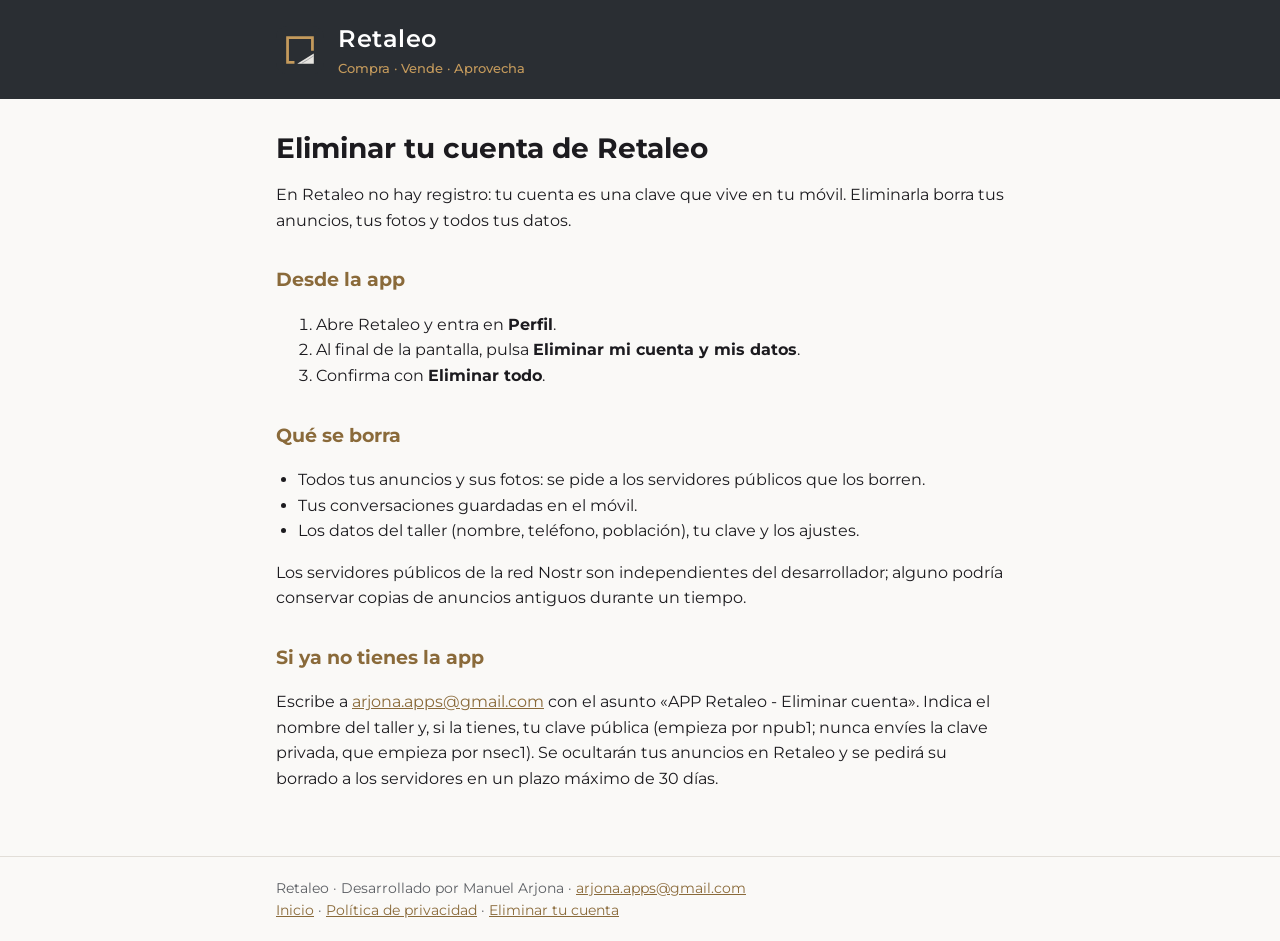
==== eliminar-cuenta.html @ c58d7cf7 "Web pública de Retaleo: inicio, política de privacidad y eliminar cuenta Co-Authored-By: Claude Opus" ====
<!doctype html>
<html lang="es">
<head>
<meta charset="utf-8">
<meta name="viewport" content="width=device-width, initial-scale=1">
<title>Eliminar tu cuenta</title>
<meta name="description" content="Cómo eliminar tu cuenta y tus datos de Retaleo.">
<link rel="icon" href="simbolo.svg" type="image/svg+xml">
<link rel="preconnect" href="https://fonts.googleapis.com">
<link rel="preconnect" href="https://fonts.gstatic.com" crossorigin>
<link href="https://fonts.googleapis.com/css2?family=Montserrat:wght@400;500;600&display=swap" rel="stylesheet">
<link rel="stylesheet" href="estilo.css">
</head>
<body>
<header><div class="cab"><img src="simbolo.svg" alt=""><div><a href="./">Retaleo</a><small>Compra · Vende · Aprovecha</small></div></div></header>
<main>
<h1>Eliminar tu cuenta de Retaleo</h1>
<p>En Retaleo no hay registro: tu cuenta es una clave que vive en tu móvil. Eliminarla borra tus anuncios, tus fotos y todos tus datos.</p>

<h2>Desde la app</h2>
<ol>
<li>Abre Retaleo y entra en <strong>Perfil</strong>.</li>
<li>Al final de la pantalla, pulsa <strong>Eliminar mi cuenta y mis datos</strong>.</li>
<li>Confirma con <strong>Eliminar todo</strong>.</li>
</ol>

<h2>Qué se borra</h2>
<ul>
<li>Todos tus anuncios y sus fotos: se pide a los servidores públicos que los borren.</li>
<li>Tus conversaciones guardadas en el móvil.</li>
<li>Los datos del taller (nombre, teléfono, población), tu clave y los ajustes.</li>
</ul>
<p>Los servidores públicos de la red Nostr son independientes del desarrollador; alguno podría conservar copias de anuncios antiguos durante un tiempo.</p>

<h2>Si ya no tienes la app</h2>
<p>Escribe a <a href="mailto:arjona.apps@gmail.com?subject=APP%20Retaleo%20-%20Eliminar%20cuenta">arjona.apps@gmail.com</a> con el asunto «APP Retaleo - Eliminar cuenta». Indica el nombre del taller y, si la tienes, tu clave pública (empieza por npub1; nunca envíes la clave privada, que empieza por nsec1). Se ocultarán tus anuncios en Retaleo y se pedirá su borrado a los servidores en un plazo máximo de 30 días.</p>
</main>
<footer><div>Retaleo · Desarrollado por Manuel Arjona · <a href="mailto:arjona.apps@gmail.com?subject=APP%20Retaleo">arjona.apps@gmail.com</a><br>
<a href="./">Inicio</a> · <a href="privacidad.html">Política de privacidad</a> · <a href="eliminar-cuenta.html">Eliminar tu cuenta</a></div></footer>
</body>
</html>
---- estilo.css ----
:root{--antracita:#2A2E33;--oro:#C49A5C;--oro-oscuro:#8A6A3A;--marmol:#E6E4E0;--fondo:#FAF9F7;--texto:#1C1B1F;--suave:#5C5F64;--borde:#E2DED8}
@media (prefers-color-scheme:dark){:root{--fondo:#17191C;--texto:#ECEAE6;--suave:#A9ABB0;--borde:#33363B;--oro-oscuro:#D9B47C}}
*{box-sizing:border-box}
body{margin:0;background:var(--fondo);color:var(--texto);font:16px/1.6 "Montserrat",system-ui,-apple-system,"Segoe UI",Roboto,sans-serif}
header{background:var(--antracita);color:#fff}
.cab{max-width:760px;margin:0 auto;padding:20px 16px;display:flex;align-items:center;gap:14px}
.cab img{width:48px;height:48px}
.cab a{color:#fff;text-decoration:none;font-size:24px;font-weight:600;letter-spacing:.5px}
.cab small{display:block;color:var(--oro);font-size:13px;font-weight:500}
main{max-width:760px;margin:0 auto;padding:24px 16px 48px}
h1{font-size:28px;line-height:1.25;margin:8px 0 4px}
h2{font-size:19px;margin:32px 0 8px;color:var(--oro-oscuro)}
p,li{color:var(--texto)}
.fecha{color:var(--suave);font-size:14px}
.nota{border-left:4px solid var(--oro);background:color-mix(in srgb,var(--oro) 12%,transparent);padding:12px 16px;border-radius:8px}
a{color:var(--oro-oscuro)}
ul{padding-left:22px}
.botones{display:flex;flex-wrap:wrap;gap:10px;margin:16px 0}
.boton{display:inline-block;background:var(--antracita);color:#fff;text-decoration:none;padding:12px 18px;border-radius:12px;font-weight:600}
.boton.claro{background:transparent;color:var(--texto);border:1.5px solid var(--borde)}
footer{border-top:1px solid var(--borde);color:var(--suave);font-size:14px}
footer div{max-width:760px;margin:0 auto;padding:20px 16px}
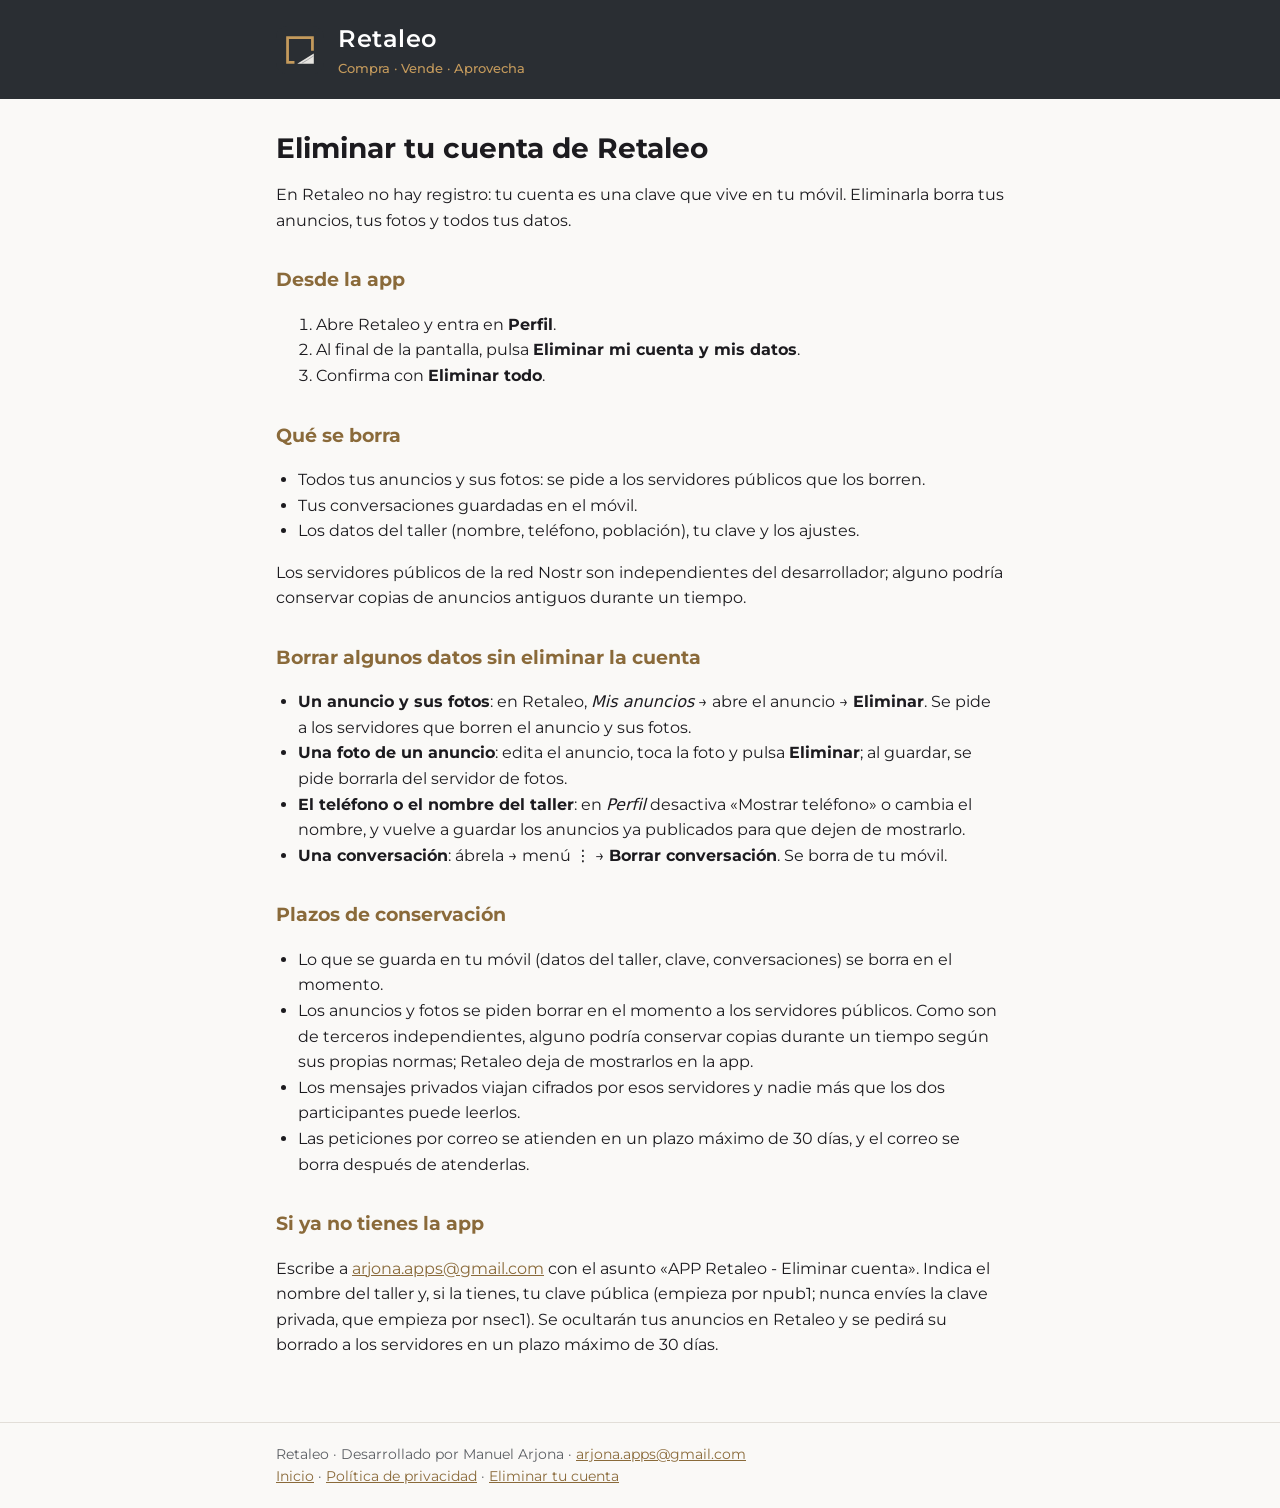
==== commit 0579c322: "Eliminar cuenta: borrar datos sin eliminar la cuenta y plazos de conservación Co-Authored-By: Claude" ====
--- a/eliminar-cuenta.html
+++ b/eliminar-cuenta.html
@@ -32,6 +32,22 @@
 </ul>
 <p>Los servidores públicos de la red Nostr son independientes del desarrollador; alguno podría conservar copias de anuncios antiguos durante un tiempo.</p>
 
+<h2 id="borrar-datos">Borrar algunos datos sin eliminar la cuenta</h2>
+<ul>
+<li><strong>Un anuncio y sus fotos</strong>: en Retaleo, <em>Mis anuncios</em> → abre el anuncio → <strong>Eliminar</strong>. Se pide a los servidores que borren el anuncio y sus fotos.</li>
+<li><strong>Una foto de un anuncio</strong>: edita el anuncio, toca la foto y pulsa <strong>Eliminar</strong>; al guardar, se pide borrarla del servidor de fotos.</li>
+<li><strong>El teléfono o el nombre del taller</strong>: en <em>Perfil</em> desactiva «Mostrar teléfono» o cambia el nombre, y vuelve a guardar los anuncios ya publicados para que dejen de mostrarlo.</li>
+<li><strong>Una conversación</strong>: ábrela → menú ⋮ → <strong>Borrar conversación</strong>. Se borra de tu móvil.</li>
+</ul>
+
+<h2>Plazos de conservación</h2>
+<ul>
+<li>Lo que se guarda en tu móvil (datos del taller, clave, conversaciones) se borra en el momento.</li>
+<li>Los anuncios y fotos se piden borrar en el momento a los servidores públicos. Como son de terceros independientes, alguno podría conservar copias durante un tiempo según sus propias normas; Retaleo deja de mostrarlos en la app.</li>
+<li>Los mensajes privados viajan cifrados por esos servidores y nadie más que los dos participantes puede leerlos.</li>
+<li>Las peticiones por correo se atienden en un plazo máximo de 30 días, y el correo se borra después de atenderlas.</li>
+</ul>
+
 <h2>Si ya no tienes la app</h2>
 <p>Escribe a <a href="mailto:arjona.apps@gmail.com?subject=APP%20Retaleo%20-%20Eliminar%20cuenta">arjona.apps@gmail.com</a> con el asunto «APP Retaleo - Eliminar cuenta». Indica el nombre del taller y, si la tienes, tu clave pública (empieza por npub1; nunca envíes la clave privada, que empieza por nsec1). Se ocultarán tus anuncios en Retaleo y se pedirá su borrado a los servidores en un plazo máximo de 30 días.</p>
 </main>
